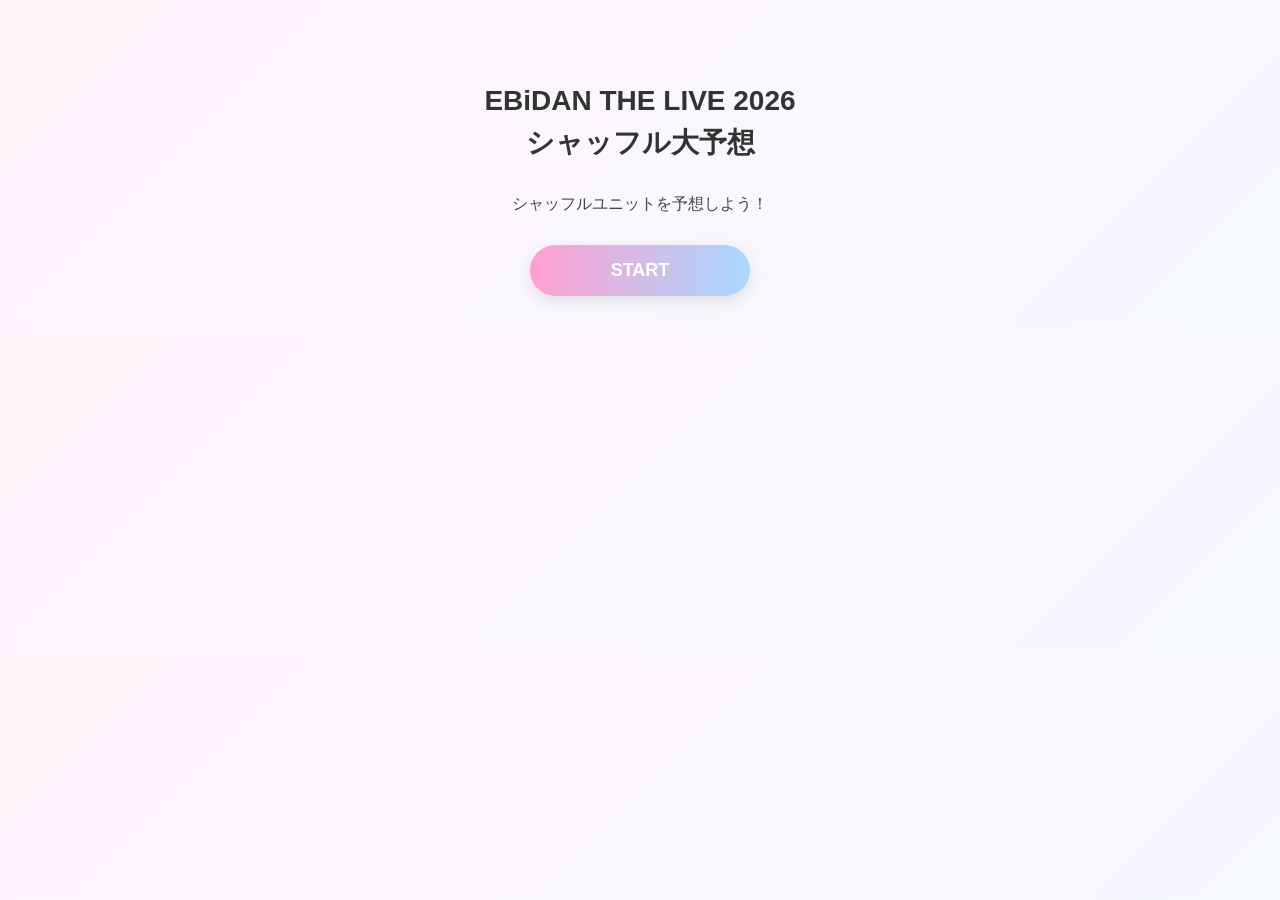
==== index.html @ fa266a3f "Add files via upload" ====
<!DOCTYPE html>
<html lang="ja">
<head>
<meta charset="UTF-8">
<meta name="viewport" content="width=device-width, initial-scale=1.0">
<meta name="robots" content="noindex,nofollow">
<title>EBiDAN THE LIVE 2026 シャッフル大予想</title>

<link rel="stylesheet" href="style.css">
</head>

<body>

<h1>
EBiDAN THE LIVE 2026<br>
シャッフル大予想
</h1>

<p>
シャッフルユニットを予想しよう！
</p>

<a href="units.html">
<button>START</button>
</a>

<script src="script.js"></script>

</body>
</html>
---- style.css ----
body {
  margin: 0;
  padding: 30px 20px;
  font-family: "Arial", "Hiragino Kaku Gothic ProN", sans-serif;
  text-align: center;
  background: linear-gradient(135deg, #fff5fb, #f5f8ff);
  color: #444;
}


h1 {
  font-size: 28px;
  line-height: 1.5;
  margin-top: 50px;
  color: #333;
}


p {
  margin: 30px 0;
  font-size: 16px;
}


/* ボタン */
button {
  width: 220px;
  padding: 15px;
  border: none;
  border-radius: 30px;
  background: linear-gradient(90deg, #ff9fcf, #a8d8ff);
  color: white;
  font-size: 18px;
  font-weight: bold;
  box-shadow: 0 5px 15px rgba(0,0,0,0.1);
}


/* ユニットカード */
.unit-card {
  background: rgba(255,255,255,0.9);
  margin: 20px auto;
  padding: 25px 15px;
  width: 80%;
  border-radius: 25px;
  box-shadow: 0 8px 20px rgba(0,0,0,0.08);
}


.unit-card h2 {
  margin-bottom: 5px;
  font-size: 22px;
}


.unit-card p {
  margin: 5px 0 20px;
  color: #888;
}


/* メンバー共通カード */
.member-card {
  background: white;
  border-radius: 15px;
  box-shadow: 0 3px 8px rgba(0,0,0,0.1);
  padding: 5px;
}


.member-card img {
  width: 100%;
  aspect-ratio: 4 / 5;
  object-fit: cover;
  border-radius: 15px;
}


.member-name {
  margin: 5px 0 2px;
  font-weight: bold;
  font-size: 13px;
}


.group-name {
  margin: 0;
  font-size: 10px;
  white-space: nowrap;
  transform: scale(0.9);
}


/* 選択中の枠 */
.selected {
  border: 4px solid pink;
  box-shadow: 0 0 15px pink;
}


/* =================
   選択したメンバー
================= */

.selected-grid {
  display: grid;
  grid-template-columns: repeat(3, 90px);
  gap: 15px;
  justify-content: center;
}


.selected-grid .member-card {
  width: 90px;
  padding: 5px;
}


.selected-grid .member-card p {
  font-size: 11px;
  margin: 5px 0;
}


/* =================
   メンバー一覧
================= */

.member-list {
  display: grid;
  grid-template-columns: repeat(3, 1fr);
  gap: 8px;
  justify-items: center;
}


.member-list .member-card {
  width: 100px;
  padding: 8px;
}


.member-list .member-card p {
  font-size: 13px;
  margin: 8px 0;
}

.empty-slot {
  width: 90px;
  height: 120px;
  border: 2px dashed #ddd;
  border-radius: 15px;
}

/* 選択エリアのカードサイズ固定 */
.selected-grid .member-card {
  width: 90px;
  height: 120px;
  padding: 5px;
  margin: 0;
  box-sizing: border-box;
}


/* 選択後の画像サイズ */
.selected-grid .member-card img {
  width: 100%;
  height: 70px;
  object-fit: cover;
  object-position: top;
}


/* 選択後の名前 */
.selected-grid .member-name {
  font-size: 10px;
  margin: 3px 0 0;
}


/* 選択後のグループ名 */
.selected-grid .group-name {
  font-size: 8px;
  margin: 0;
}


/* 空枠 */
.empty-slot {
  width: 90px;
  height: 120px;
  border: 2px dashed #ddd;
  border-radius: 15px;
  box-sizing: border-box;
}

.selected-grid .member-card p {
  padding: 0;
  line-height: 1.1;
}


.selected-grid .member-name {
  font-size: 10px;
  margin: 2px 0 0;
}


.selected-grid .group-name {
  font-size: 8px;
  margin: 0;
}

/* メンバー一覧の文字をコンパクトに */
.member-list .member-card p {
  margin: 2px 0;
  line-height: 1.1;
}


.member-list .member-name {
  font-size: 13px;
}


.member-list .group-name {
  font-size: 10px;
}

.unit-list {
 display:grid;
 grid-template-columns:repeat(3,1fr);
 gap:15px;
}

/* ユニット一覧 3×3 */
.unit-list {
  display: grid;
  grid-template-columns: repeat(3, 100px);
  gap: 15px;
  justify-content: center;
  margin: 0 auto;
}

.unit-list .unit-card {
  padding: 10px 5px;
}


.unit-list .unit-card {
  width: auto;
  margin: 0;
  padding: 15px 5px;
  border-radius: 20px;
}


/* ユニット名 */
.unit-list .unit-card h2 {
  font-size: 15px;
}


/* グループ名 */
.unit-list .unit-card p {
  font-size: 11px;
}

/* ユニット一覧のボタン調整 */
.unit-list .unit-card button {
  width: 90px;
  padding: 8px 2px;
  font-size: 11px;
  border-radius: 15px;
}

.unit-list .unit-card {
  padding: 10px;
}


.unit-list .unit-card img {
  width: 100%;
  aspect-ratio: 1 / 1;
  object-fit: cover;
  border-radius: 15px;
}


.unit-list .unit-card h2 {
  font-size: 13px;
  margin: 5px 0 0;
  white-space: nowrap;
}


.unit-list .unit-card p {
  font-size: 10px;
  margin: 2px 0;
  white-space: nowrap;
}

/* =====================
   ユニット一覧ページ
===================== */


.unit-list {

  display: grid;
  grid-template-columns: repeat(3, 100px);
  gap: 15px;

  justify-content: center;
  margin: 20px auto;

}



.unit-list .unit-card {

  width: 100px;
  padding: 8px 5px;
  margin: 0;

  border-radius: 18px;

  box-sizing: border-box;

}



.unit-list .unit-card img {

  width: 100%;
  height: 100px;

  object-fit: contain;

}



.unit-list .unit-group {

  font-size: 10px;

  margin: 5px 0;

  line-height: 1.1;

  white-space: nowrap;

}



.unit-list .unit-card button {

  width: 90px;

  padding: 7px 2px;

  font-size: 10px;

  border-radius: 15px;

}

.unit-image {

  width: 90px;
  height: 90px;

  display: flex;
  align-items: center;
  justify-content: center;

}


.unit-image img {

  max-width: 100%;
  max-height: 100%;

  object-fit: contain;

}

.progress-area{
  margin:10px 0;
}


.progress-bar{

  width:100%;
  height:8px;

  background:#eee;

  border-radius:10px;

  overflow:hidden;

}


.progress-fill{

  height:100%;

  width:0%;

  background:#ff9fcf;

  border-radius:10px;

}


.progress-area p{

  font-size:10px;

  margin:5px 0;

}

/* 完成カード */

.unit-card.complete{

  background: #f3f3f3;

}

.total-progress{

  width:80%;
  margin:20px auto;

}


.total-progress p{

  margin:8px 0;

}

.submit-area{

  margin:40px auto 20px;

}


.submit-area button{

  width:220px;

}


#submit-message{

  font-size:14px;

  color:#888;

}

.submit-area{

  margin:40px auto 20px;

}


.submit-area .disabled{

  background:#ccc;

  box-shadow:none;

  cursor:pointer;

}


#submit-message{

  margin-bottom:15px;

  font-size:14px;

  color:#888;

}

/* 提出ボタン 未完成 */

#submit-button.disabled{
  box-shadow:none;
}

  background: #ccc;

  color: #888;

  cursor: not-allowed;

  opacity: 0.7;


}

.result-unit{

border:2px solid #333;

border-radius:20px;

padding:20px;

margin:20px auto;

max-width:600px;

}


/* 結果ページ */

.result-unit h2{

text-align:center;

margin:0;

}


.result-unit h3{

text-align:center;

margin:5px 0 20px;

}


.result-grid{

display:grid;

grid-template-columns:repeat(3,1fr);

gap:15px;

}


.result-member{

text-align:center;

}


.result-member img{

width:90px;

height:90px;

object-fit:cover;

object-position:center top;

border-radius:50%;

}


.member-name{

margin:5px 0 0;

font-size:14px;

}


.member-group{

margin:0;

font-size:11px;

}

.unit-title p{

  margin-top:5px;

  margin-bottom:20px;

}


.unit-title h1{

  margin-bottom:0;

}

/* =====================
   結果ページ調整
===================== */

.result-unit {

  background: white;

  border-radius: 25px;

  padding: 15px;

  margin: 15px auto;

  max-width: 650px;

  box-shadow: 0 5px 15px rgba(0,0,0,0.08);

}



/* ユニット名 */

.result-unit h2 {

  margin: 0;

  font-size: 22px;

}



/* 元グループ名 */

.result-unit h3 {

  margin: 2px 0 8px;

  font-size: 14px;

  color: #888;

}



/* 曲名 */

.result-song {

  margin: 5px 0 12px;

  font-size: 16px;

  font-weight: bold;

  color: #ff7fb8;

}



/* メンバー3×3 */

.result-grid {

  display:grid;

  grid-template-columns: repeat(3, 1fr);

  gap: 8px;
  
justify-content:center;

}



/* メンバー */

.result-member {

  text-align:center;

}



/* 写真 */

.result-member img {

  width:75px;

  height:75px;

  border-radius:50%;

  object-fit:cover;

  object-position:top;

}



/* 名前 */

.result-member p {

  margin:3px 0 0;

  font-size:12px;

}

/* 結果ページ 文字間隔調整 */

.result-unit p {
  margin: 3px 0;
}


.result-unit h2 {
  margin: 0 0 3px;
}


.result-unit h3 {
  margin: 0 0 5px;
}

/* ===== 結果ページ最終調整 ===== */

.result-unit{
  padding:15px;
}


.result-unit h2{
  margin:0;
  line-height:1.2;
}


.result-unit h3{
  margin:0 0 5px;
  line-height:1.2;
}


.result-song{
  margin:5px 0 10px;
  line-height:1.2;
}


.result-grid{
  gap:5px;
}


.result-member img{
  width:70px;
  height:70px;
}


.result-member p{
  margin:2px 0 0;
  line-height:1.1;
}
/* 結果ページ 上部間隔調整 */

.result-unit > p {
  margin: 0;
  line-height: 1.2;
}


.result-unit h2 {
  margin-bottom: 0;
}


.result-unit h3 {
  margin: 0;
}


.result-song {
  margin: 3px 0;
}

/* 曲表示 */

.result-song{

  background:#fff0f7;

  border-radius:15px;

  padding:8px 12px;

  margin:8px auto 15px;

  width:fit-content;

  font-weight:bold;

  line-height:1.6;

}

#submit-button.disabled {
  background:#ccc !important;
  color:#888 !important;
  box-shadow:none !important;
  opacity:0.7;
}

 /* 結果カード デザイン調整 */

.result-unit{

  border: none;

  background: rgba(255,255,255,0.95);

  border-radius:25px;

  padding:20px;

  margin:25px auto;

  box-shadow:0 8px 20px rgba(0,0,0,0.08);

}

.ranking-card{
  background:white;
  border-radius:25px;
  padding:20px;
  margin:20px auto;
  width:85%;
  box-shadow:0 5px 15px rgba(0,0,0,0.08);
}


.ranking-item{

  display:flex;
  align-items:center;
  gap:12px;

  padding:10px 0;

  border-bottom:1px solid #eee;

}


.ranking-item img{

  width:48px;
  height:48px;
  border-radius:50%;
  object-fit:cover;
  object-position: top;

}


.ranking-name{

  flex:1;
  text-align:left;

}


.ranking-vote{

  font-weight:bold;

}

/* 選択済みメンバー */

.used-member{

  opacity:0.5;
  pointer-events:none;

}

.unit-ranking[open] .toggle-mark{
  font-size:0;
}


.unit-ranking[open] .toggle-mark::after{
  content:"−";
  font-size:24px;
}

/* ランキング アコーディオン見出し */

.unit-ranking{
  background:white;
  border-radius:25px;
  margin:20px auto;
  width:90%;
  box-shadow:0 5px 15px rgba(0,0,0,0.08);
  overflow:hidden;
}


.unit-summary{
  white-space:nowrap;

  padding:20px;

  font-size:18px;

  font-weight:bold;

  cursor:pointer;

  list-style:none;

  display:flex;

  justify-content:space-between;

  align-items:center;

}


/* 標準の▶を消す */

.unit-summary::-webkit-details-marker{
  display:none;
}

.unit-summary::marker{
  display:none;
}


/* 開いた時の中身 */

.ranking-card{

  width:auto;

  margin:0;

  border-radius:0;

  box-shadow:none;

  padding:20px;

}

.unit-name{
  font-size:18px;
  font-weight:bold;
}


.unit-group{
  font-size:10px;
  color:#888;
  margin-left:4px;
  white-space:nowrap;
}

.unit-ranking{
  width:calc(100% - 10px);
  max-width:650px;
  box-sizing:border-box;
}


.unit-ranking .ranking-card{
  width:100%;
  box-sizing:border-box;
  margin:0;
}

/* =====================
   下部ボタン調整
===================== */

.ranking-buttons button,
.submit-area button {

  width:200px;
  padding:10px;
  font-size:15px;
  margin:10px auto;
  display:block;

}

.result-buttons{
  margin:30px auto;
  display:flex;
  flex-direction:column;
  align-items:center;
  gap:15px;
}


.result-buttons button{
  width:220px;
  padding:10px;
  font-size:14px;
  border-radius:20px;
}

@media print {

  .result-buttons,
  .ranking-buttons {

    display:none;

  }

}

@media print {


  /* 横向き */
  @page {
    size: landscape;
    margin: 10mm;
  }


  /* ボタン類を消す */
  .result-buttons,
  .ranking-buttons {
    display:none;
  }


  /* タイトル調整 */
  .result-title {
    display:block;
    text-align:center;
    margin-bottom:20px;
  }


  /* 3×3配置 */
  .result-grid {

    grid-template-columns: repeat(3, 1fr);

    gap:15px;

  }


}

@media print {

  /* 横向き */
  @page {
    size: landscape;
    margin: 15mm;
  }


  /* タイトル */
  body::before {

    content:
    "👑 EBiDAN THE LIVE 2026\Aシャッフル予想結果";

    white-space: pre;

    display:block;

    text-align:center;

    font-size:24px;

    font-weight:bold;

    margin-bottom:20px;

  }


  /* ボタン非表示 */
  button,
  .result-buttons,
  a {
    display:none !important;
  }


  /* ユニット9個を3×3 */
  #result-area {

    display:grid;

    grid-template-columns:repeat(3, 1fr);

    gap:15px;

    width:100%;

  }


  /* カード調整 */
  .result-unit {

    margin:0;

    padding:10px;

    box-shadow:none;

    break-inside:avoid;

  }


}

.empty-member{
  text-align:center;
  color:#aaa;
  padding:20px;
  grid-column:1 / -1;
}

#save-area .result-member img{

  width:90px;
  height:110px;

  border-radius:15px;

  object-fit:cover;

  object-position:top;

}

/* 画像保存用 9ユニット3×3 */

#save-area #result-area{

  display:grid;
  grid-template-columns:repeat(3,1fr);
  gap:15px;

}



#save-area .result-unit{

  aspect-ratio:1 / 1;

  padding:10px;

  margin:0;

  box-sizing:border-box;

  border-radius:20px;

  background:white;

}



/* ユニット名 */

#save-area .result-unit h2{

  font-size:14px;

  margin:0;

}



/* グループ名 */

#save-area .result-group{

  font-size:10px;

  margin:2px 0;

}



/* 曲 */

#save-area .result-song{

  font-size:10px;

  padding:3px;

  margin:3px auto;

}



/* メンバー配置 */

#save-area .result-grid{

  display:grid;

  grid-template-columns:repeat(3,1fr);

  gap:3px;

}



#save-area .result-member img{

  width:100%;

  aspect-ratio:1 / 1;

  height:auto;

  border-radius:8px;

}



#save-area .result-member p{

  font-size:8px;

  margin:0;

}
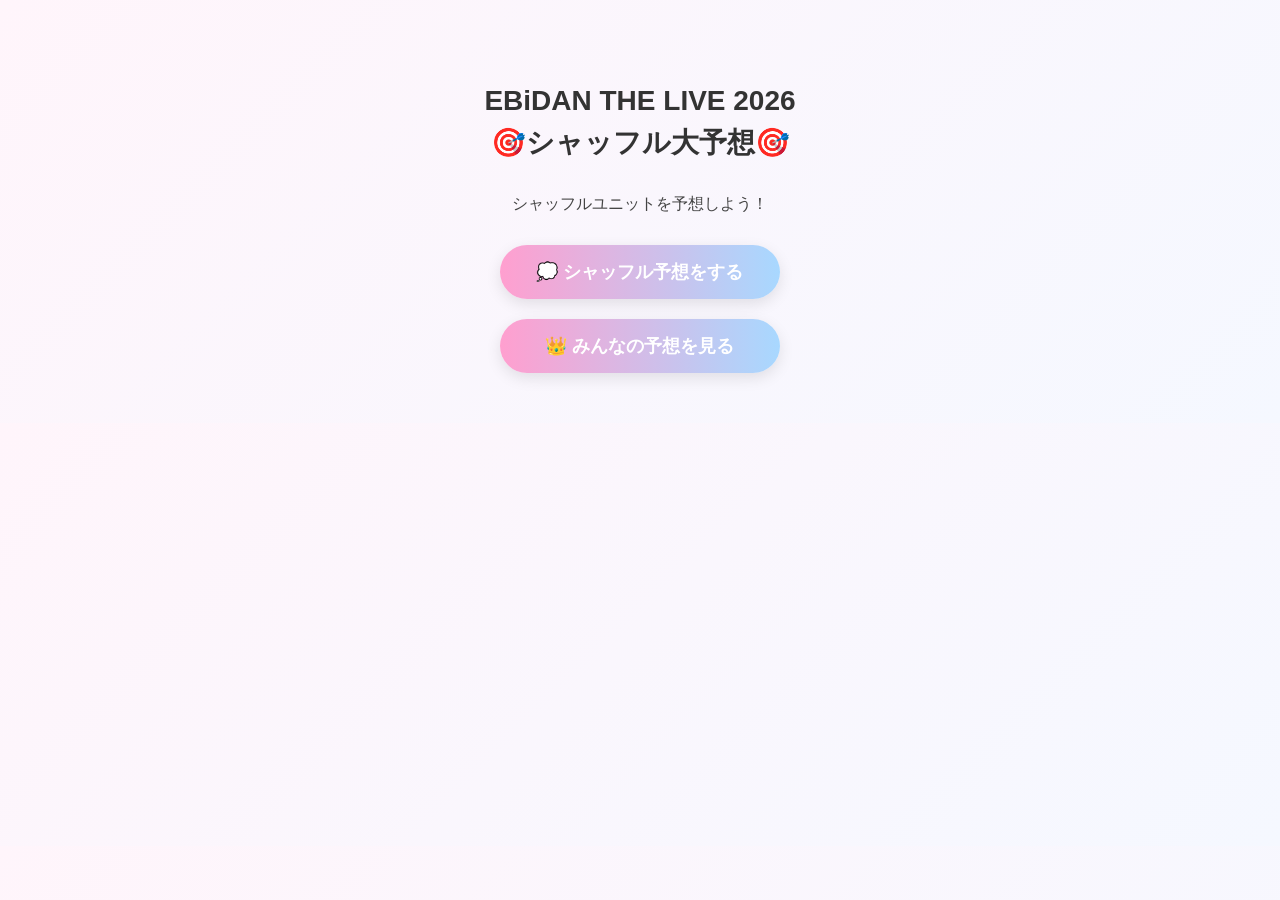
==== commit 64ab077f: "Add files via upload" ====
--- a/index.html
+++ b/index.html
@@ -4,16 +4,27 @@
 <meta charset="UTF-8">
 <meta name="viewport" content="width=device-width, initial-scale=1.0">
 <meta name="robots" content="noindex,nofollow">
+<!DOCTYPE html>
+<html lang="ja">
+
+<head>
+
+<meta charset="UTF-8">
+<meta name="viewport" content="width=device-width, initial-scale=1.0">
+
 <title>EBiDAN THE LIVE 2026 シャッフル大予想</title>
+<link rel="preconnect" href="https://fonts.googleapis.com">
+<link rel="preconnect" href="https://fonts.gstatic.com" crossorigin>
+<link href="https://fonts.googleapis.com/css2?family=Mochiy+Pop+One&display=swap" rel="stylesheet">
+<link rel="stylesheet" href="style.css">
 
-<link rel="stylesheet" href="style.css">
 </head>
 
 <body>
 
 <h1>
 EBiDAN THE LIVE 2026<br>
-シャッフル大予想
+🎯シャッフル大予想🎯
 </h1>
 
 <p>
@@ -21,10 +32,19 @@
 </p>
 
 <a href="units.html">
-<button>START</button>
+<button>
+💭 シャッフル予想をする
+</button>
+</a>
+
+<a href="ranking.html">
+<button>
+👑 みんなの予想を見る
+</button>
 </a>
 
 <script src="script.js"></script>
 
 </body>
+
 </html>
--- a/style.css
+++ b/style.css
@@ -24,7 +24,7 @@
 
 /* ボタン */
 button {
-  width: 220px;
+  width: 280px;
   padding: 15px;
   border: none;
   border-radius: 30px;
@@ -1283,4 +1283,13 @@
 
   margin:0;
 
+}
+
+a{
+  text-decoration:none;
+}
+
+a button{
+  display:block;
+  margin:20px auto;
 }
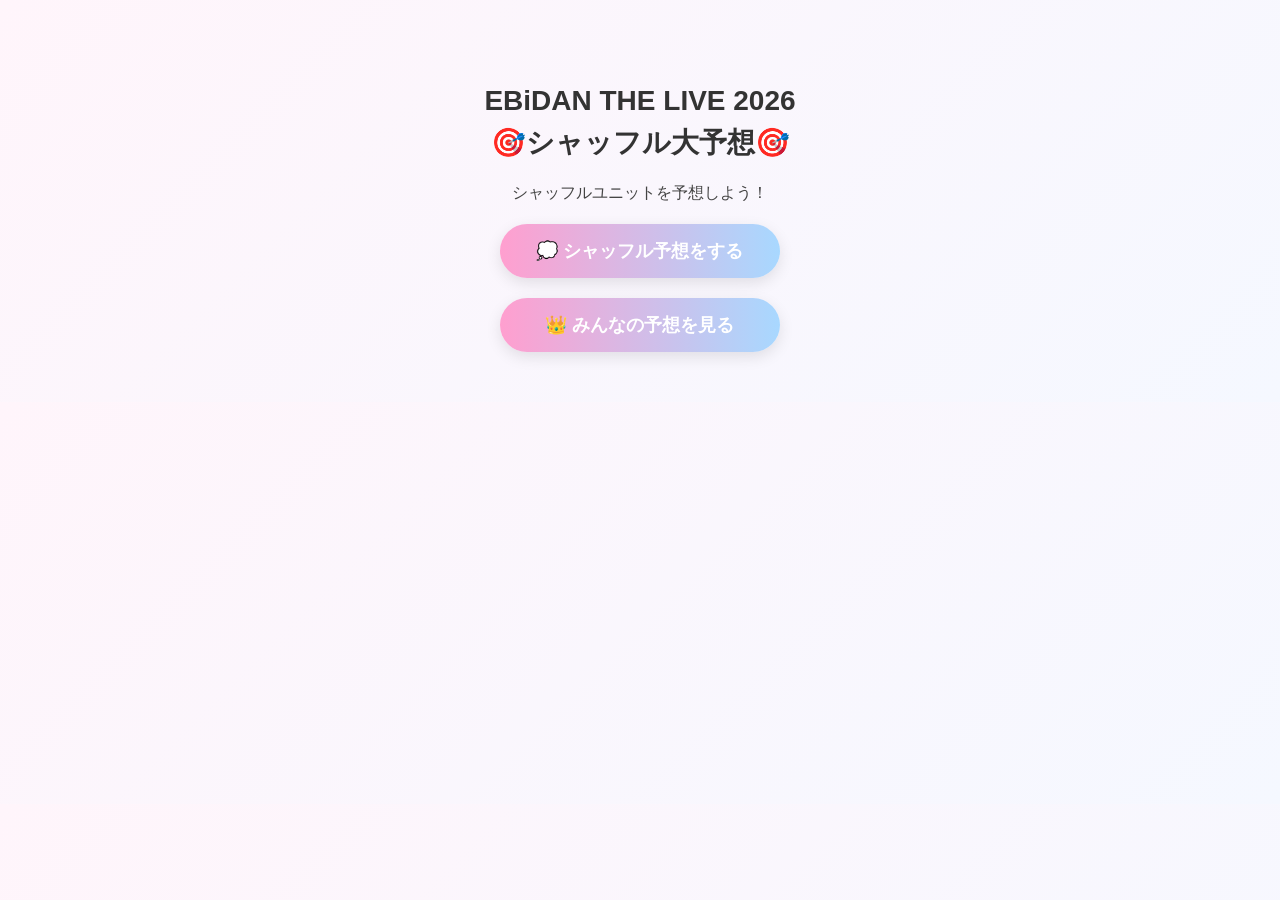
==== commit 0118ab0a: "Firebase連携とランキング更新" ====
--- a/index.html
+++ b/index.html
@@ -43,6 +43,8 @@
 </button>
 </a>
 
+<script src="unitData.js"></script>
+
 <script src="script.js"></script>
 
 </body>
--- a/style.css
+++ b/style.css
@@ -1,721 +1,862 @@
+/* =====================
+   基本設定
+===================== */
+
+* {
+  box-sizing: border-box;
+}
+
+
 body {
+
   margin: 0;
+
   padding: 30px 20px;
-  font-family: "Arial", "Hiragino Kaku Gothic ProN", sans-serif;
-  text-align: center;
-  background: linear-gradient(135deg, #fff5fb, #f5f8ff);
-  color: #444;
-}
+
+  font-family:
+  "Arial",
+  "Hiragino Kaku Gothic ProN",
+  sans-serif;
+
+  text-align:center;
+
+  background:
+  linear-gradient(
+    135deg,
+    #fff5fb,
+    #f5f8ff
+  );
+
+  color:#444;
+
+}
+
 
 
 h1 {
-  font-size: 28px;
-  line-height: 1.5;
-  margin-top: 50px;
-  color: #333;
-}
+
+  font-size:28px;
+
+  line-height:1.5;
+
+  margin-top:50px;
+
+  color:#333;
+
+}
+
 
 
 p {
-  margin: 30px 0;
-  font-size: 16px;
-}
-
-
-/* ボタン */
+
+  margin:10px 0;
+
+  font-size:16px;
+
+}
+
+
+
+/* =====================
+   ボタン
+===================== */
+
+
 button {
-  width: 280px;
-  padding: 15px;
-  border: none;
-  border-radius: 30px;
-  background: linear-gradient(90deg, #ff9fcf, #a8d8ff);
-  color: white;
-  font-size: 18px;
-  font-weight: bold;
-  box-shadow: 0 5px 15px rgba(0,0,0,0.1);
-}
-
-
-/* ユニットカード */
-.unit-card {
-  background: rgba(255,255,255,0.9);
-  margin: 20px auto;
-  padding: 25px 15px;
-  width: 80%;
-  border-radius: 25px;
-  box-shadow: 0 8px 20px rgba(0,0,0,0.08);
-}
-
-
-.unit-card h2 {
-  margin-bottom: 5px;
-  font-size: 22px;
-}
-
-
-.unit-card p {
-  margin: 5px 0 20px;
-  color: #888;
-}
-
-
-/* メンバー共通カード */
+
+  width:280px;
+
+  padding:15px;
+
+  border:none;
+
+  border-radius:30px;
+
+  background:
+  linear-gradient(
+    90deg,
+    #ff9fcf,
+    #a8d8ff
+  );
+
+  color:white;
+
+  font-size:18px;
+
+  font-weight:bold;
+
+  box-shadow:
+  0 5px 15px rgba(0,0,0,0.1);
+
+  cursor:pointer;
+
+}
+
+
+
+button:hover {
+
+  opacity:0.9;
+
+}
+
+
+
+/* =====================
+   共通カード
+===================== */
+
+
+.unit-card,
+.result-unit,
+.ranking-card {
+
+  background:white;
+
+  border-radius:25px;
+
+  box-shadow:
+  0 8px 20px rgba(0,0,0,0.08);
+
+}
+
+
+
+/* =====================
+   メンバー共通
+===================== */
+
+
 .member-card {
-  background: white;
-  border-radius: 15px;
-  box-shadow: 0 3px 8px rgba(0,0,0,0.1);
-  padding: 5px;
-}
+
+  background:white;
+
+  border-radius:15px;
+
+  box-shadow:
+  0 3px 8px rgba(0,0,0,0.1);
+
+  padding:5px;
+
+}
+
 
 
 .member-card img {
-  width: 100%;
-  aspect-ratio: 4 / 5;
-  object-fit: cover;
-  border-radius: 15px;
-}
+
+  width:100%;
+
+  aspect-ratio:4 / 5;
+
+  object-fit:cover;
+
+  border-radius:15px;
+
+}
+
 
 
 .member-name {
-  margin: 5px 0 2px;
-  font-weight: bold;
-  font-size: 13px;
-}
+
+  margin:5px 0 2px;
+
+  font-weight:bold;
+
+  font-size:13px;
+
+}
+
 
 
 .group-name {
-  margin: 0;
-  font-size: 10px;
-  white-space: nowrap;
-  transform: scale(0.9);
-}
-
-
-/* 選択中の枠 */
+
+  margin:0;
+
+  font-size:10px;
+
+  white-space:nowrap;
+
+}
+
+
+
+/* =====================
+   選択済み表示
+===================== */
+
+
 .selected {
-  border: 4px solid pink;
-  box-shadow: 0 0 15px pink;
-}
-
-
-/* =================
+
+  border:
+  4px solid pink;
+
+  box-shadow:
+  0 0 15px pink;
+
+}
+
+
+
+.empty-slot {
+
+  width:90px;
+
+  height:120px;
+
+  border:
+  2px dashed #ddd;
+
+  border-radius:15px;
+
+}
+
+
+
+/* =====================
+   リンク
+===================== */
+
+
+a {
+
+  text-decoration:none;
+
+  display:block;
+
+  margin:20px auto;
+
+}
+
+/* =====================
    選択したメンバー
-================= */
+===================== */
+
 
 .selected-grid {
-  display: grid;
-  grid-template-columns: repeat(3, 90px);
-  gap: 15px;
-  justify-content: center;
-}
+
+  display:grid;
+
+  grid-template-columns:
+  repeat(3,90px);
+
+  gap:15px;
+
+  justify-content:center;
+
+}
+
 
 
 .selected-grid .member-card {
-  width: 90px;
-  padding: 5px;
-}
+
+  width:90px;
+
+  height:120px;
+
+  padding:5px;
+
+}
+
+
+
+.selected-grid .member-card img {
+
+  width:100%;
+
+  height:70px;
+
+  object-fit:cover;
+
+  object-position:top;
+
+}
+
 
 
 .selected-grid .member-card p {
-  font-size: 11px;
-  margin: 5px 0;
-}
-
-
-/* =================
+
+  margin:2px 0;
+
+  padding:0;
+
+  line-height:1.1;
+
+}
+
+
+
+.selected-grid .member-name {
+
+  font-size:10px;
+
+}
+
+
+
+.selected-grid .group-name {
+
+  font-size:8px;
+
+}
+
+
+
+
+
+/* =====================
    メンバー一覧
-================= */
+===================== */
+
 
 .member-list {
-  display: grid;
-  grid-template-columns: repeat(3, 1fr);
-  gap: 8px;
-  justify-items: center;
-}
+
+  display:grid;
+
+  grid-template-columns:
+  repeat(3,1fr);
+
+  gap:8px;
+
+  justify-items:center;
+
+}
+
 
 
 .member-list .member-card {
-  width: 100px;
-  padding: 8px;
-}
+
+  width:100px;
+
+  padding:8px;
+
+}
+
 
 
 .member-list .member-card p {
-  font-size: 13px;
-  margin: 8px 0;
-}
-
-.empty-slot {
-  width: 90px;
-  height: 120px;
-  border: 2px dashed #ddd;
-  border-radius: 15px;
-}
-
-/* 選択エリアのカードサイズ固定 */
-.selected-grid .member-card {
-  width: 90px;
-  height: 120px;
-  padding: 5px;
-  margin: 0;
-  box-sizing: border-box;
-}
-
-
-/* 選択後の画像サイズ */
-.selected-grid .member-card img {
-  width: 100%;
-  height: 70px;
-  object-fit: cover;
-  object-position: top;
-}
-
-
-/* 選択後の名前 */
-.selected-grid .member-name {
-  font-size: 10px;
-  margin: 3px 0 0;
-}
-
-
-/* 選択後のグループ名 */
-.selected-grid .group-name {
-  font-size: 8px;
-  margin: 0;
-}
-
-
-/* 空枠 */
-.empty-slot {
-  width: 90px;
-  height: 120px;
-  border: 2px dashed #ddd;
-  border-radius: 15px;
-  box-sizing: border-box;
-}
-
-.selected-grid .member-card p {
-  padding: 0;
-  line-height: 1.1;
-}
-
-
-.selected-grid .member-name {
-  font-size: 10px;
-  margin: 2px 0 0;
-}
-
-
-.selected-grid .group-name {
-  font-size: 8px;
-  margin: 0;
-}
-
-/* メンバー一覧の文字をコンパクトに */
-.member-list .member-card p {
-  margin: 2px 0;
-  line-height: 1.1;
-}
+
+  margin:2px 0;
+
+  line-height:1.1;
+
+}
+
 
 
 .member-list .member-name {
-  font-size: 13px;
-}
+
+  font-size:13px;
+
+}
+
 
 
 .member-list .group-name {
-  font-size: 10px;
-}
+
+  font-size:10px;
+
+}
+
+
+
+
+
+/* =====================
+   ユニット一覧
+===================== */
+
 
 .unit-list {
- display:grid;
- grid-template-columns:repeat(3,1fr);
- gap:15px;
-}
-
-/* ユニット一覧 3×3 */
-.unit-list {
-  display: grid;
-  grid-template-columns: repeat(3, 100px);
-  gap: 15px;
-  justify-content: center;
-  margin: 0 auto;
-}
+
+  display:grid;
+
+  grid-template-columns:
+  repeat(3,100px);
+
+  gap:15px;
+
+  justify-content:center;
+
+  margin:20px auto;
+
+}
+
+
 
 .unit-list .unit-card {
-  padding: 10px 5px;
-}
-
-
-.unit-list .unit-card {
-  width: auto;
-  margin: 0;
-  padding: 15px 5px;
-  border-radius: 20px;
-}
+
+  width:100px;
+
+  margin:0;
+
+  padding:10px 5px;
+
+  border-radius:20px;
+
+}
+
+
+
+.unit-list .unit-card img {
+
+  width:90px;
+
+  height:90px;
+
+  object-fit:contain;
+
+  border-radius:15px;
+
+}
+
+
+
+.unit-list .unit-card h2 {
+
+  font-size:13px;
+
+  margin:5px 0 0;
+
+  white-space:nowrap;
+
+}
+
+
+
+.unit-list .unit-group {
+
+  font-size:10px;
+
+  color:#888;
+
+  margin:5px 0;
+
+  line-height:1.1;
+
+  white-space:nowrap;
+
+}
+
+
+
+.unit-list .unit-card button {
+
+  width:90px;
+
+  padding:7px 2px;
+
+  font-size:10px;
+
+  border-radius:15px;
+
+}
+
+
+
+
+
+/* =====================
+   進捗表示
+===================== */
+
+
+.progress-area {
+
+  margin:10px 0;
+
+}
+
+
+
+.progress-bar {
+
+  width:100%;
+
+  height:8px;
+
+  background:#eee;
+
+  border-radius:10px;
+
+  overflow:hidden;
+
+}
+
+
+
+.progress-fill {
+
+  height:100%;
+
+  width:0%;
+
+  background:#ff9fcf;
+
+  border-radius:10px;
+
+}
+
+
+
+.progress-area p {
+
+  font-size:10px;
+
+  margin:5px 0;
+
+}
+
+
+
+
+/* =====================
+   完成ユニット
+===================== */
+
+
+.unit-card.complete {
+
+  background:#f3f3f3;
+
+}
+
+
+
+.total-progress {
+
+  width:80%;
+
+  margin:20px auto;
+
+}
+
+/* =====================
+   結果ページ
+===================== */
+
+
+#result-area {
+
+  width:100%;
+
+}
+
+
+
+/* 結果カード */
+
+.result-unit {
+
+  background:white;
+
+  border-radius:25px;
+
+  padding:20px;
+
+  margin:25px auto;
+
+  max-width:650px;
+
+  box-shadow:
+  0 8px 20px rgba(0,0,0,0.08);
+
+}
+
 
 
 /* ユニット名 */
-.unit-list .unit-card h2 {
-  font-size: 15px;
-}
-
-
-/* グループ名 */
-.unit-list .unit-card p {
-  font-size: 11px;
-}
-
-/* ユニット一覧のボタン調整 */
-.unit-list .unit-card button {
-  width: 90px;
-  padding: 8px 2px;
-  font-size: 11px;
-  border-radius: 15px;
-}
-
-.unit-list .unit-card {
-  padding: 10px;
-}
-
-
-.unit-list .unit-card img {
-  width: 100%;
-  aspect-ratio: 1 / 1;
-  object-fit: cover;
-  border-radius: 15px;
-}
-
-
-.unit-list .unit-card h2 {
-  font-size: 13px;
-  margin: 5px 0 0;
-  white-space: nowrap;
-}
-
-
-.unit-list .unit-card p {
-  font-size: 10px;
-  margin: 2px 0;
-  white-space: nowrap;
-}
-
-/* =====================
-   ユニット一覧ページ
-===================== */
-
-
-.unit-list {
-
-  display: grid;
-  grid-template-columns: repeat(3, 100px);
-  gap: 15px;
-
-  justify-content: center;
-  margin: 20px auto;
-
-}
-
-
-
-.unit-list .unit-card {
-
-  width: 100px;
-  padding: 8px 5px;
-  margin: 0;
-
-  border-radius: 18px;
-
-  box-sizing: border-box;
-
-}
-
-
-
-.unit-list .unit-card img {
-
-  width: 100%;
-  height: 100px;
-
-  object-fit: contain;
-
-}
-
-
-
-.unit-list .unit-group {
-
-  font-size: 10px;
-
-  margin: 5px 0;
-
-  line-height: 1.1;
-
-  white-space: nowrap;
-
-}
-
-
-
-.unit-list .unit-card button {
-
-  width: 90px;
-
-  padding: 7px 2px;
-
-  font-size: 10px;
-
-  border-radius: 15px;
-
-}
-
-.unit-image {
-
-  width: 90px;
-  height: 90px;
-
-  display: flex;
-  align-items: center;
-  justify-content: center;
-
-}
-
-
-.unit-image img {
-
-  max-width: 100%;
-  max-height: 100%;
-
-  object-fit: contain;
-
-}
-
-.progress-area{
-  margin:10px 0;
-}
-
-
-.progress-bar{
+
+.result-unit h2 {
+
+  margin:0;
+
+  font-size:22px;
+
+  line-height:1.2;
+
+}
+
+
+
+/* 元グループ名 */
+
+.result-group {
+
+  margin:0;
+
+  color:#888;
+
+  font-size:14px;
+
+}
+
+
+
+/* 曲表示 */
+
+.result-song {
+
+  display:inline-block;
+
+  background:#fff0f7;
+
+  border-radius:15px;
+
+  padding:8px 12px;
+
+  margin:8px auto 15px;
+
+  font-size:16px;
+
+  font-weight:bold;
+
+  color:#ff7fb8;
+
+  line-height:1.4;
+
+}
+
+
+/* =====================
+   メンバー3×3
+===================== */
+
+
+.result-grid {
+
+  display:grid;
+
+  grid-template-columns:
+  repeat(3,1fr);
+
+  gap:8px;
+
+  justify-items:center;
+
+}
+
+
+
+.result-member {
+
+  text-align:center;
+
+}
+
+
+
+.result-member img {
+
+  width:70px;
+
+  height:70px;
+
+  border-radius:50%;
+
+  object-fit:cover;
+
+  object-position:top;
+
+  display:block;
+
+}
+
+
+
+.result-member p {
+
+  margin:3px 0 0;
+
+  font-size:12px;
+
+  line-height:1.1;
+
+}
+
+
+
+/* 未選択 */
+
+.empty-member {
+
+  width:70px;
+
+  height:70px;
+
+  border-radius:50%;
+
+  background:#eee;
+
+  display:flex;
+
+  align-items:center;
+
+  justify-content:center;
+
+  font-size:10px;
+
+}
+
+
+
+/* =====================
+   下部ボタン
+===================== */
+
+
+.result-buttons {
+
+  margin:30px auto;
+
+  display:flex;
+
+  flex-direction:column;
+
+  align-items:center;
+
+  gap:15px;
+
+}
+
+
+
+.result-buttons button {
+
+  width:220px;
+
+  padding:10px;
+
+  font-size:14px;
+
+  border-radius:20px;
+
+}
+
+/* =====================
+   ランキング
+===================== */
+
+
+.unit-ranking {
+
+  background:white;
+
+  border-radius:25px;
+
+  margin:20px auto;
+
+  width:90%;
+
+  max-width:650px;
+
+  box-shadow:
+  0 5px 15px rgba(0,0,0,0.08);
+
+  overflow:hidden;
+
+}
+
+
+
+.unit-summary {
+
+  padding:20px;
+
+  font-size:18px;
+
+  font-weight:bold;
+
+  cursor:pointer;
+
+  list-style:none;
+
+  display:flex;
+
+  justify-content:space-between;
+
+  align-items:center;
+
+  white-space:nowrap;
+
+}
+
+
+
+.unit-summary::-webkit-details-marker {
+
+  display:none;
+
+}
+
+
+
+.unit-summary::marker {
+
+  display:none;
+
+}
+
+
+
+/* 開閉マーク */
+
+.unit-ranking[open] .toggle-mark {
+
+  font-size:0;
+
+}
+
+
+
+.unit-ranking[open] .toggle-mark::after {
+
+  content:"−";
+
+  font-size:24px;
+
+}
+
+
+
+/* ランキング中身 */
+
+.ranking-card {
 
   width:100%;
-  height:8px;
-
-  background:#eee;
-
-  border-radius:10px;
-
-  overflow:hidden;
-
-}
-
-
-.progress-fill{
-
-  height:100%;
-
-  width:0%;
-
-  background:#ff9fcf;
-
-  border-radius:10px;
-
-}
-
-
-.progress-area p{
-
-  font-size:10px;
-
-  margin:5px 0;
-
-}
-
-/* 完成カード */
-
-.unit-card.complete{
-
-  background: #f3f3f3;
-
-}
-
-.total-progress{
-
-  width:80%;
-  margin:20px auto;
-
-}
-
-
-.total-progress p{
-
-  margin:8px 0;
-
-}
-
-.submit-area{
-
-  margin:40px auto 20px;
-
-}
-
-
-.submit-area button{
-
-  width:220px;
-
-}
-
-
-#submit-message{
-
-  font-size:14px;
-
-  color:#888;
-
-}
-
-.submit-area{
-
-  margin:40px auto 20px;
-
-}
-
-
-.submit-area .disabled{
-
-  background:#ccc;
+
+  margin:0;
+
+  padding:20px;
+
+  border-radius:0;
 
   box-shadow:none;
 
-  cursor:pointer;
-
-}
-
-
-#submit-message{
-
-  margin-bottom:15px;
-
-  font-size:14px;
-
-  color:#888;
-
-}
-
-/* 提出ボタン 未完成 */
-
-#submit-button.disabled{
-  box-shadow:none;
-}
-
-  background: #ccc;
-
-  color: #888;
-
-  cursor: not-allowed;
-
-  opacity: 0.7;
-
-
-}
-
-.result-unit{
-
-border:2px solid #333;
-
-border-radius:20px;
-
-padding:20px;
-
-margin:20px auto;
-
-max-width:600px;
-
-}
-
-
-/* 結果ページ */
-
-.result-unit h2{
-
-text-align:center;
-
-margin:0;
-
-}
-
-
-.result-unit h3{
-
-text-align:center;
-
-margin:5px 0 20px;
-
-}
-
-
-.result-grid{
-
-display:grid;
-
-grid-template-columns:repeat(3,1fr);
-
-gap:15px;
-
-}
-
-
-.result-member{
-
-text-align:center;
-
-}
-
-
-.result-member img{
-
-width:90px;
-
-height:90px;
-
-object-fit:cover;
-
-object-position:center top;
-
-border-radius:50%;
-
-}
-
-
-.member-name{
-
-margin:5px 0 0;
-
-font-size:14px;
-
-}
-
-
-.member-group{
-
-margin:0;
-
-font-size:11px;
-
-}
-
-.unit-title p{
-
-  margin-top:5px;
-
-  margin-bottom:20px;
-
-}
-
-
-.unit-title h1{
-
-  margin-bottom:0;
-
-}
-
-/* =====================
-   結果ページ調整
-===================== */
-
-.result-unit {
-
-  background: white;
-
-  border-radius: 25px;
-
-  padding: 15px;
-
-  margin: 15px auto;
-
-  max-width: 650px;
-
-  box-shadow: 0 5px 15px rgba(0,0,0,0.08);
-
-}
-
-
-
-/* ユニット名 */
-
-.result-unit h2 {
-
-  margin: 0;
-
-  font-size: 22px;
-
-}
-
-
-
-/* 元グループ名 */
-
-.result-unit h3 {
-
-  margin: 2px 0 8px;
-
-  font-size: 14px;
-
-  color: #888;
-
-}
-
-
-
-/* 曲名 */
-
-.result-song {
-
-  margin: 5px 0 12px;
-
-  font-size: 16px;
-
-  font-weight: bold;
-
-  color: #ff7fb8;
-
-}
-
-
-
-/* メンバー3×3 */
-
-.result-grid {
-
-  display:grid;
-
-  grid-template-columns: repeat(3, 1fr);
-
-  gap: 8px;
-  
-justify-content:center;
-
-}
-
-
-
-/* メンバー */
-
-.result-member {
-
-  text-align:center;
-
-}
-
-
-
-/* 写真 */
-
-.result-member img {
-
-  width:75px;
-
-  height:75px;
+}
+
+
+
+.ranking-item {
+
+  display:flex;
+
+  align-items:center;
+
+  gap:12px;
+
+  padding:10px 0;
+
+  border-bottom:1px solid #eee;
+
+}
+
+
+
+.ranking-item img {
+
+  width:48px;
+
+  height:48px;
 
   border-radius:50%;
 
@@ -727,569 +868,462 @@
 
 
 
-/* 名前 */
-
-.result-member p {
-
-  margin:3px 0 0;
-
-  font-size:12px;
-
-}
-
-/* 結果ページ 文字間隔調整 */
-
-.result-unit p {
-  margin: 3px 0;
-}
-
-
-.result-unit h2 {
-  margin: 0 0 3px;
-}
-
-
-.result-unit h3 {
-  margin: 0 0 5px;
-}
-
-/* ===== 結果ページ最終調整 ===== */
-
-.result-unit{
-  padding:15px;
-}
-
-
-.result-unit h2{
-  margin:0;
-  line-height:1.2;
-}
-
-
-.result-unit h3{
-  margin:0 0 5px;
-  line-height:1.2;
-}
-
-
-.result-song{
-  margin:5px 0 10px;
-  line-height:1.2;
-}
-
-
-.result-grid{
-  gap:5px;
-}
-
-
-.result-member img{
-  width:70px;
-  height:70px;
-}
-
-
-.result-member p{
-  margin:2px 0 0;
-  line-height:1.1;
-}
-/* 結果ページ 上部間隔調整 */
-
-.result-unit > p {
-  margin: 0;
-  line-height: 1.2;
-}
-
-
-.result-unit h2 {
-  margin-bottom: 0;
-}
-
-
-.result-unit h3 {
-  margin: 0;
-}
-
-
-.result-song {
-  margin: 3px 0;
-}
-
-/* 曲表示 */
-
-.result-song{
-
-  background:#fff0f7;
-
-  border-radius:15px;
-
-  padding:8px 12px;
-
-  margin:8px auto 15px;
-
-  width:fit-content;
+.ranking-name {
+
+  flex:1;
+
+  text-align:left;
+
+}
+
+
+
+.ranking-vote {
 
   font-weight:bold;
 
-  line-height:1.6;
-
-}
-
-#submit-button.disabled {
-  background:#ccc !important;
-  color:#888 !important;
-  box-shadow:none !important;
-  opacity:0.7;
-}
-
- /* 結果カード デザイン調整 */
-
-.result-unit{
-
-  border: none;
-
-  background: rgba(255,255,255,0.95);
-
-  border-radius:25px;
-
-  padding:20px;
-
-  margin:25px auto;
-
-  box-shadow:0 8px 20px rgba(0,0,0,0.08);
-
-}
-
-.ranking-card{
-  background:white;
-  border-radius:25px;
-  padding:20px;
-  margin:20px auto;
-  width:85%;
-  box-shadow:0 5px 15px rgba(0,0,0,0.08);
-}
-
-
-.ranking-item{
-
-  display:flex;
-  align-items:center;
-  gap:12px;
-
-  padding:10px 0;
-
-  border-bottom:1px solid #eee;
-
-}
-
-
-.ranking-item img{
-
-  width:48px;
-  height:48px;
-  border-radius:50%;
-  object-fit:cover;
-  object-position: top;
-
-}
-
-
-.ranking-name{
-
-  flex:1;
-  text-align:left;
-
-}
-
-
-.ranking-vote{
-
-  font-weight:bold;
-
-}
-
-/* 選択済みメンバー */
-
-.used-member{
+}
+
+
+
+/* 使用済みメンバー */
+
+.used-member {
 
   opacity:0.5;
+
   pointer-events:none;
 
 }
 
-.unit-ranking[open] .toggle-mark{
-  font-size:0;
-}
-
-
-.unit-ranking[open] .toggle-mark::after{
-  content:"−";
-  font-size:24px;
-}
-
-/* ランキング アコーディオン見出し */
-
-.unit-ranking{
-  background:white;
-  border-radius:25px;
-  margin:20px auto;
-  width:90%;
-  box-shadow:0 5px 15px rgba(0,0,0,0.08);
-  overflow:hidden;
-}
-
-
-.unit-summary{
-  white-space:nowrap;
-
-  padding:20px;
-
-  font-size:18px;
-
-  font-weight:bold;
-
-  cursor:pointer;
-
-  list-style:none;
-
-  display:flex;
-
-  justify-content:space-between;
-
-  align-items:center;
-
-}
-
-
-/* 標準の▶を消す */
-
-.unit-summary::-webkit-details-marker{
-  display:none;
-}
-
-.unit-summary::marker{
-  display:none;
-}
-
-
-/* 開いた時の中身 */
-
-.ranking-card{
-
-  width:auto;
-
-  margin:0;
-
-  border-radius:0;
-
-  box-shadow:none;
-
-  padding:20px;
-
-}
-
-.unit-name{
-  font-size:18px;
-  font-weight:bold;
-}
-
-
-.unit-group{
-  font-size:10px;
-  color:#888;
-  margin-left:4px;
-  white-space:nowrap;
-}
-
-.unit-ranking{
-  width:calc(100% - 10px);
-  max-width:650px;
-  box-sizing:border-box;
-}
-
-
-.unit-ranking .ranking-card{
-  width:100%;
-  box-sizing:border-box;
-  margin:0;
-}
-
-/* =====================
-   下部ボタン調整
-===================== */
+
+
+
+
+/* =====================
+   ボタン調整
+===================== */
+
 
 .ranking-buttons button,
 .submit-area button {
 
   width:200px;
+
   padding:10px;
+
   font-size:15px;
+
   margin:10px auto;
+
   display:block;
 
 }
 
-.result-buttons{
-  margin:30px auto;
+
+
+.submit-area {
+
+  margin:40px auto 20px;
+
+}
+
+
+
+#submit-message {
+
+  font-size:14px;
+
+  color:#888;
+
+}
+
+
+
+
+
+/* =====================
+   印刷
+===================== */
+
+
+@media print {
+
+
+@page {
+
+  size:A4 landscape;
+
+  margin:8mm;
+
+}
+
+
+
+body {
+
+  background:white;
+
+  padding:0;
+
+}
+
+
+
+button,
+a,
+.result-buttons,
+.ranking-buttons {
+
+  display:none !important;
+
+}
+
+
+
+body::before {
+
+  content:"👑 EBiDAN THE LIVE 2026　シャッフル大予想 👑";
+
+  display:block;
+
+  text-align:center;
+
+  font-size:20px;
+
+  font-weight:bold;
+
+  margin-bottom:10px;
+
+}
+
+
+
+#result-area {
+
+  display:grid !important;
+
+  grid-template-columns:repeat(3,1fr);
+
+  gap:8px;
+
+}
+
+
+
+.result-unit {
+
+  margin:0;
+
+  padding:8px;
+
+  box-shadow:none;
+
+  break-inside:avoid;
+
+}
+
+
+
+.result-grid {
+
+  grid-template-columns:repeat(3,1fr);
+
+  gap:5px;
+
+}
+
+
+}
+
+/* =====================
+   画像保存専用
+===================== */
+
+
+/* 保存キャンバス */
+
+#save-image-area {
+
+  width:794px;
+
+  height:1123px;
+
+  padding:35px;
+
+  box-sizing:border-box;
+
+  position:absolute;
+
+  left:-9999px;
+
+  top:0;
+
+  background:
+  linear-gradient(
+    135deg,
+    #ffd6e8,
+    #d9ecff
+  );
+
+  text-align:center;
+
+}
+
+
+
+/* タイトル */
+
+#save-image-area .save-title {
+
+  font-size:32px;
+
+  font-weight:bold;
+
+  color:white;
+
+  line-height:1.4;
+
+  padding:30px 15px 10px;
+
+  text-shadow:
+  2px 2px 5px rgba(0,0,0,0.25);
+
+}
+
+
+
+/* サブタイトル */
+
+#save-image-area .save-subtitle {
+
+  font-size:18px;
+
+  font-weight:bold;
+
+  color:white;
+
+  padding-bottom:25px;
+
+}
+
+
+
+
+
+/* =====================
+   ユニット9個
+===================== */
+
+
+#save-image-area .save-unit-grid {
+
+  display:grid;
+
+  grid-template-columns:
+  repeat(3,1fr);
+
+  gap:15px;
+
+}
+
+
+
+#save-image-area .save-unit {
+
+  background:rgb(237, 236, 236);
+
+  border-radius:15px;
+
+  padding:10px;
+
+  min-height:260px;
+
+  box-sizing:border-box;
+
+}
+
+
+
+/* ユニット名 */
+
+#save-image-area .save-unit h2 {
+
+  font-size:18px;
+
+  margin:5px 0 10px;
+
+  white-space:nowrap;
+
+}
+
+
+
+
+
+/* =====================
+   メンバー9人
+===================== */
+
+
+#save-image-area .save-member-grid {
+
+  display:grid;
+
+  grid-template-columns:
+  repeat(3,1fr);
+
+  gap:10px;
+
+}
+
+
+
+#save-image-area .save-member {
+
   display:flex;
-  flex-direction:column;
+
+  justify-content:center;
+
   align-items:center;
-  gap:15px;
-}
-
-
-.result-buttons button{
-  width:220px;
-  padding:10px;
-  font-size:14px;
-  border-radius:20px;
-}
-
-@media print {
-
-  .result-buttons,
-  .ranking-buttons {
-
-    display:none;
-
-  }
-
-}
-
-@media print {
-
-
-  /* 横向き */
-  @page {
-    size: landscape;
-    margin: 10mm;
-  }
-
-
-  /* ボタン類を消す */
-  .result-buttons,
-  .ranking-buttons {
-    display:none;
-  }
-
-
-  /* タイトル調整 */
-  .result-title {
-    display:block;
-    text-align:center;
-    margin-bottom:20px;
-  }
-
-
-  /* 3×3配置 */
-  .result-grid {
-
-    grid-template-columns: repeat(3, 1fr);
-
-    gap:15px;
-
-  }
-
-
-}
-
-@media print {
-
-  /* 横向き */
-  @page {
-    size: landscape;
-    margin: 15mm;
-  }
-
-
-  /* タイトル */
-  body::before {
-
-    content:
-    "👑 EBiDAN THE LIVE 2026\Aシャッフル予想結果";
-
-    white-space: pre;
-
-    display:block;
-
-    text-align:center;
-
-    font-size:24px;
-
-    font-weight:bold;
-
-    margin-bottom:20px;
-
-  }
-
-
-  /* ボタン非表示 */
-  button,
-  .result-buttons,
-  a {
-    display:none !important;
-  }
-
-
-  /* ユニット9個を3×3 */
-  #result-area {
-
-    display:grid;
-
-    grid-template-columns:repeat(3, 1fr);
-
-    gap:15px;
-
-    width:100%;
-
-  }
-
-
-  /* カード調整 */
-  .result-unit {
-
-    margin:0;
-
-    padding:10px;
-
-    box-shadow:none;
-
-    break-inside:avoid;
-
-  }
-
-
-}
-
-.empty-member{
-  text-align:center;
-  color:#aaa;
-  padding:20px;
-  grid-column:1 / -1;
-}
-
-#save-area .result-member img{
-
-  width:90px;
-  height:110px;
-
-  border-radius:15px;
+
+}
+
+
+
+/* 空枠 */
+
+#save-image-area .save-member.empty {
+
+  width:55px;
+
+  height:55px;
+
+}
+
+
+
+
+
+/* =====================
+   メンバー画像
+===================== */
+
+
+/* =====================
+   保存画像 最終版
+===================== */
+
+#save-image-area .save-member-image {
+
+  width:55px !important;
+
+  height:55px !important;
+
+  display:block !important;
+
+  object-fit:cover !important;
+
+  object-position:center top !important;
+
+  aspect-ratio:1 / 1 !important;
+
+  border-radius:50% !important;
+
+}
+
+/* =====================
+   保存画像
+===================== */
+
+
+#save-image-area .save-photo {
+
+  width:55px;
+
+  height:55px;
+
+  overflow:hidden;
+
+  border-radius:50%;
+
+}
+
+
+
+#save-image-area .save-member-image {
+
+  width:100%;
+
+  height:100%;
+
+  display:block;
 
   object-fit:cover;
 
-  object-position:top;
-
-}
-
-/* 画像保存用 9ユニット3×3 */
-
-#save-area #result-area{
-
-  display:grid;
-  grid-template-columns:repeat(3,1fr);
-  gap:15px;
-
-}
-
-
-
-#save-area .result-unit{
-
-  aspect-ratio:1 / 1;
-
-  padding:10px;
-
-  margin:0;
-
-  box-sizing:border-box;
-
-  border-radius:20px;
-
-  background:white;
-
-}
-
-
-
-/* ユニット名 */
-
-#save-area .result-unit h2{
-
-  font-size:14px;
-
-  margin:0;
-
-}
-
-
-
-/* グループ名 */
-
-#save-area .result-group{
-
-  font-size:10px;
-
-  margin:2px 0;
-
-}
-
-
-
-/* 曲 */
-
-#save-area .result-song{
-
-  font-size:10px;
-
-  padding:3px;
-
-  margin:3px auto;
-
-}
-
-
-
-/* メンバー配置 */
-
-#save-area .result-grid{
-
-  display:grid;
-
-  grid-template-columns:repeat(3,1fr);
-
-  gap:3px;
-
-}
-
-
-
-#save-area .result-member img{
-
-  width:100%;
-
-  aspect-ratio:1 / 1;
-
-  height:auto;
-
-  border-radius:8px;
-
-}
-
-
-
-#save-area .result-member p{
-
-  font-size:8px;
-
-  margin:0;
-
-}
-
-a{
-  text-decoration:none;
-}
-
-a button{
-  display:block;
-  margin:20px auto;
+  object-position:center top;
+
+}
+
+
+/* 名前入力 注意書き */
+
+.name-note {
+  font-size: 12px;
+  color: #888;
+  margin: 5px 0 15px;
+}
+
+/* メンバー画像の保存対策 */
+.member-card img,
+.result-member img,
+.ranking-item img {
+  user-select: none;
+  -webkit-user-drag: none;
+  pointer-events: none;
+}
+
+/* 曲名入力エリア */
+.song-area {
+  display: flex;
+  flex-direction: column;
+  align-items: center;
+}
+
+/* 曲名予測変換（サジェスト表示） */
+
+.song-input-area {
+  position: relative;
+  display: inline-block;
+}
+
+.song-input-area input {
+  box-sizing: border-box;
+}
+
+
+.song-suggestions {
+  position: absolute;
+  top: 100%;
+  left: 0;
+  width: 100%;
+  box-sizing: border-box;
+
+  background: white;
+  z-index: 100;
+
+  max-height: 200px;
+  overflow-y: auto;
+}
+
+
+.song-suggest-item {
+  padding: 8px;
+  cursor: pointer;
+  text-align: left;
+}
+
+
+.song-suggest-item:hover {
+  background: #f5f5f5;
 }
